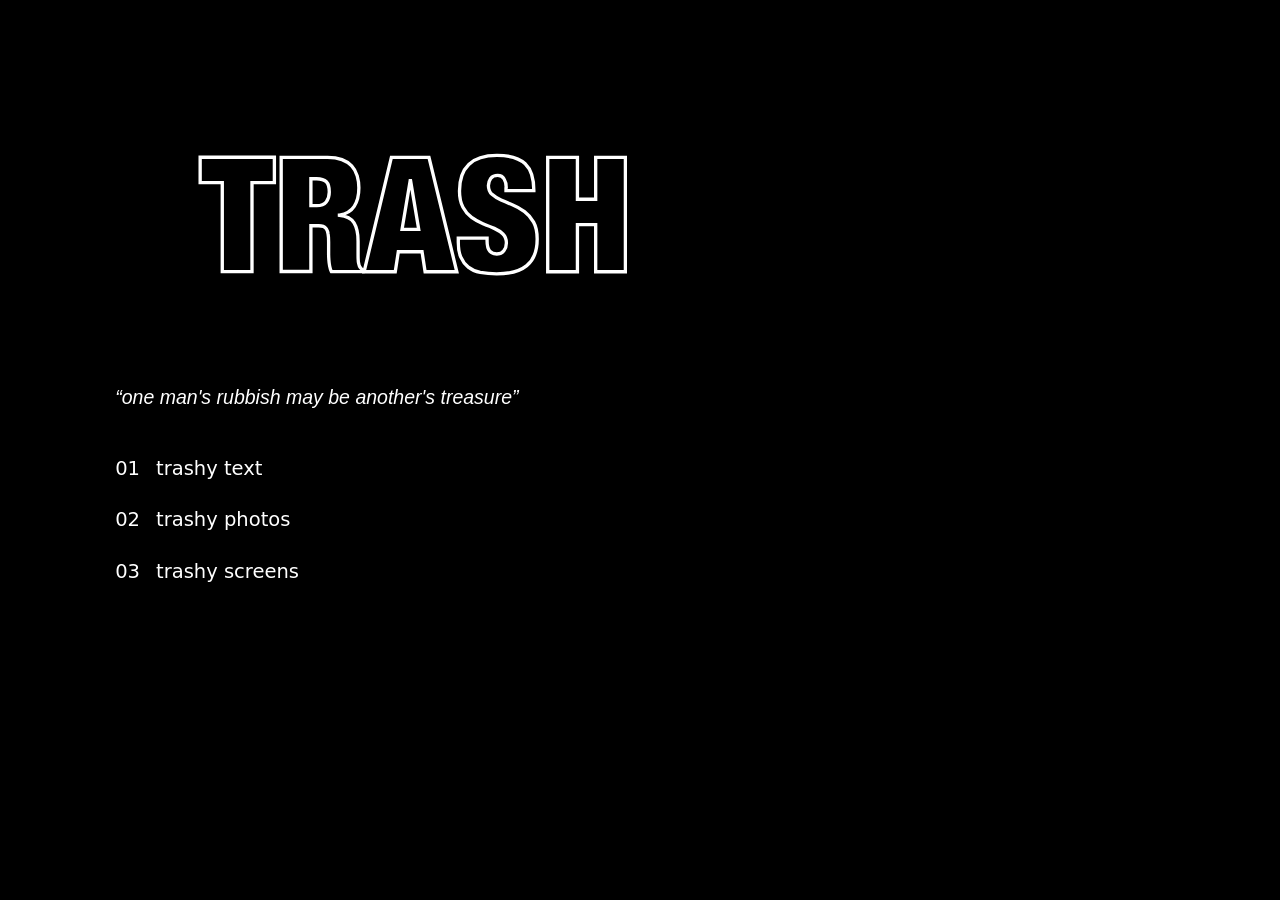
==== index.html @ 7c6f9717 "Add trashy screens link and blank black edition page" ====
<!doctype html>
<html lang="nl">
<head>
  <meta charset="utf-8">
  <!-- Zonder deze regel toont een telefoon je pagina als een verkleinde desktoppagina. -->
  <meta name="viewport" content="width=device-width, initial-scale=1">
  <!-- De titel in het tabblad van de browser. Vervang door je onderwerp. -->
  <title>trashiseeintrashydays</title>
  <link rel="stylesheet" href="style.css">
</head>
<body class="overzicht">

  <!--
    NEVER FINISHED
    Minor Webdesign, LUCA Gent, 2026-2027

    Dit is je OVERZICHT: de pagina die al je edities toont en samenhoudt.
    Alles hieronder is een voorbeeld. Vervang het door je eigen onderwerp.

    Elke les komt hier één editie bij, en één nieuwe eis voor dit overzicht.
  -->

  <header>
    <!-- Je onderwerp. -->
    <h1><img class="trash-logo" src="trash-name.svg" alt="trashiseeintrashydays"></h1>

    <!-- Wat één editie is. Leg het vast in les 01. -->
    <p class="tagline">“one man's rubbish may be another's treasure”</p>
  </header>

  <main>
    <!--
      De lijst met edities. Elke editie is één regel met een link naar haar eigen pagina.
      Een editie toevoegen: kopieer een <li> ... </li>, pas nummer, datum en link aan.
      Nieuwste bovenaan of onderaan? Dat beslis jij. Zeg waarom.
    -->
    <ol class="edities">
      <li>
        <a href="edities/01.html">
          <span class="nummer">01</span>
          <span class="focus">trashy text</span>
        </a>
      </li>
      <li>
        <a href="edities/02.html">
          <span class="nummer">02</span>
          <span class="focus">trashy photos</span>
        </a>
      </li>
      <li>
        <a href="edities/03.html">
          <span class="nummer">03</span>
          <span class="focus">trashy screens</span>
        </a>
      </li>
    </ol>
  </main>

</body>
</html>
---- style.css ----
/*
  NEVER FINISHED
  style.css: de vormgeving van je overzicht en al je edities.

  Een CSS-regel werkt zo:

    selector {
      eigenschap: waarde;
    }

  De selector zegt WAT je vormgeeft (h1, .edities, time).
  De eigenschap zegt WELK aspect (font-size, color, margin).
  De waarde zegt HOE (2rem, black, 0).

  Elke editie heeft een eigen class op <body>: .editie-01, .editie-02, ...
  Zo kun je per editie andere regels schrijven zonder de andere te raken:

    .editie-01 h1 { font-size: 12vw; }

  Vaste regel tot les 05: geen position: absolute. Vanaf les 05 is positie de inhoud.
*/

body {
  background-color: #000;
  color: #fff;
  /* Het lettertype van het systeem van de lezer. Geen download nodig. */
  font-family: system-ui, sans-serif;
  line-height: 1.4;
  margin: 0;
  padding: 1rem;
}

a {
  color: inherit;
}

/* Overzicht */

.edities {
  list-style: none;
  padding: 0;
}

.edities a {
  display: flex;
  gap: 1rem;
  text-decoration: none;
}

/* Editie 01. Focus: het scherm.
   100vh is de hoogte van het venster. Deze pagina mag niet hoger worden dan dat.
   Tip: vraag AI wat clamp() doet met een lettergrootte. */

.editie-01 {
  min-height: 100vh;
  box-sizing: border-box;
}

/* Layout scales from narrow phones to large displays. */
html {
  background: #000;
  color-scheme: dark;
}
*, *::before, *::after {
  box-sizing: border-box;
}
body.overzicht {
  min-height: 100vh;
  min-height: 100dvh;
  width: 100%;
  max-width: 72rem;
  margin-inline: auto;
  padding: clamp(1rem, 4vw, 4rem);
  font-size: clamp(1rem, 0.9rem + 0.4vw, 1.25rem);
  overflow-wrap: anywhere;
}
.overzicht h1 {
  margin: 0;
}
.trash-logo {
  display: block;
  width: clamp(15rem, 44vw, 32rem);
  max-width: 100%;
  height: auto;
}
.tagline {
  max-width: 50ch;
  font-family: sans-serif;
  font-style: italic;
  margin-block: 1rem 2rem;
}
.edities a {
  flex-wrap: wrap;
  align-items: center;
  gap: 0.5rem 1rem;
  min-height: 44px;
  padding-block: 0.75rem;
}
.edities a > * {
  min-width: 0;
}
.edities a:focus-visible {
  outline: 2px solid #fff;
  outline-offset: 4px;
}
@media (max-width: 24rem) {
  .edities .focus {
    flex-basis: 100%;
  }
}

/* Keep edition names aligned, including entries without a date. */
.edities a {
  display: grid;
  grid-template-columns: 2ch 16ch minmax(0, 1fr);
}
@media (max-width: 24rem) {
  .edities a { grid-template-columns: 2ch minmax(0, 1fr); }
  .edities .focus { grid-column: 2; }
}

/* Edition links share two columns now that dates are removed. */
.edities a { grid-template-columns: 2ch minmax(0, 1fr); }
.edities .focus { grid-column: 2; }
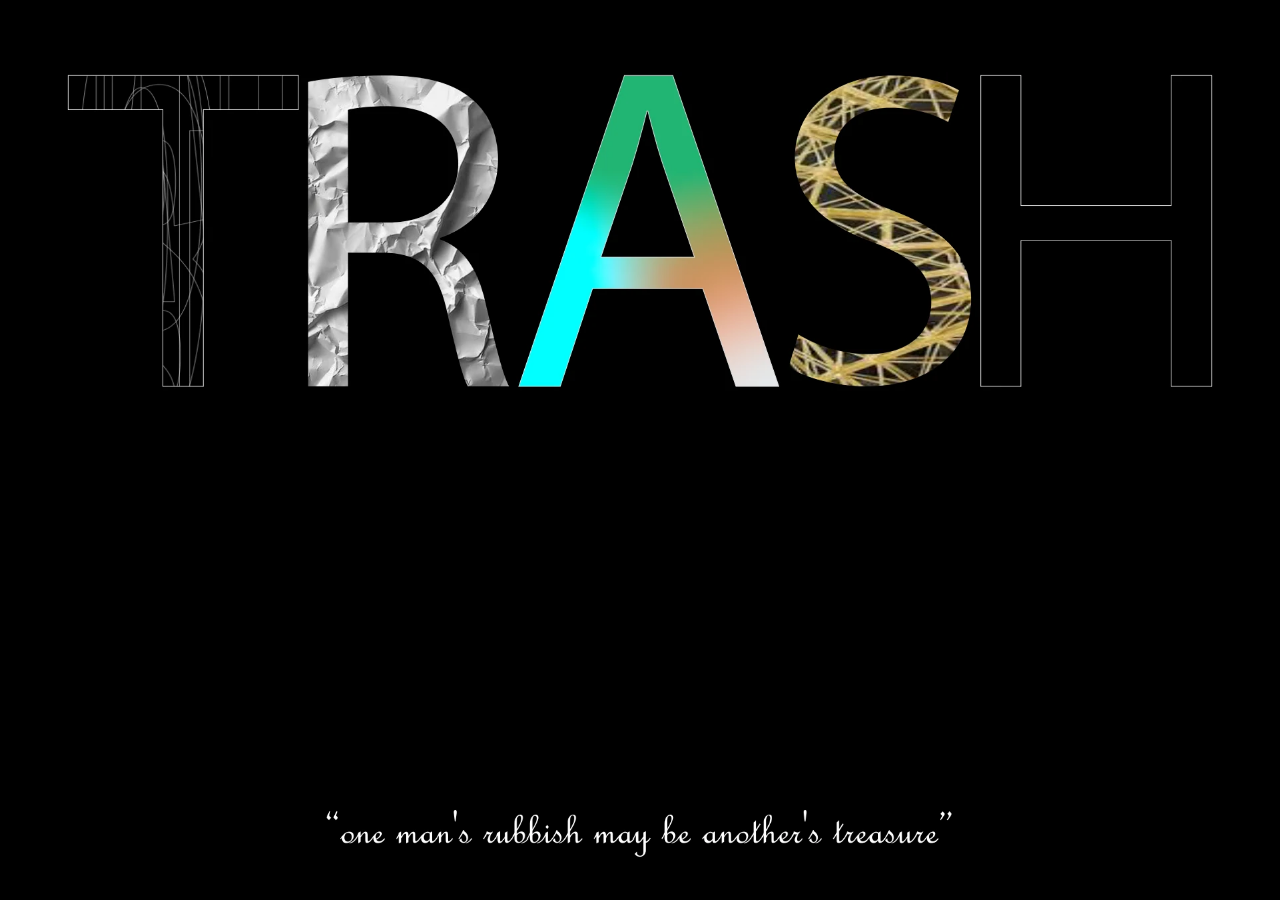
==== commit 9429715e: "Build the TRASH letter homepage from the Illustrator artwork" ====
--- a/index.html
+++ b/index.html
@@ -1,60 +1,54 @@
 <!doctype html>
-<html lang="nl">
+<html lang="en">
 <head>
   <meta charset="utf-8">
-  <!-- Zonder deze regel toont een telefoon je pagina als een verkleinde desktoppagina. -->
   <meta name="viewport" content="width=device-width, initial-scale=1">
-  <!-- De titel in het tabblad van de browser. Vervang door je onderwerp. -->
+  <meta name="color-scheme" content="dark">
   <title>trashiseeintrashydays</title>
-  <link rel="stylesheet" href="style.css">
+  <style>
+    * { box-sizing: border-box; }
+    body {
+      min-height: 100vh; min-height: 100svh;
+      margin: 0; background: #000; color: #fff;
+      display: flex; flex-direction: column; justify-content: space-between;
+      align-items: center; gap: 2rem; padding: 8svh 0 4svh;
+    }
+    .letters { position: relative; width: 90%; }
+    .letters img { display: block; }
+    .letter-art { width: 100%; height: auto; }
+    .alternate-a {
+      position: absolute; top: 0; left: 39.24855%; width: 23.06358%; height: auto;
+      opacity: 0; pointer-events: none;
+      animation: blink-a 4s steps(1, end) infinite;
+    }
+    @keyframes blink-a {
+      0%, 100% { opacity: 0; }
+      50% { opacity: 1; }
+    }
+    .letter-link {
+      position: absolute; inset-block: 0; left: var(--left); width: var(--width);
+      color: #fff; display: grid; place-items: center; text-decoration: none;
+    }
+    .letter-link:focus-visible { outline: 1px solid #fff; outline-offset: 2px; }
+    .letter-label {
+      opacity: 0; pointer-events: none;
+      padding: .35em .6em; border: 1px solid #fff; border-radius: .2em;
+      background: #000; color: #fff; white-space: nowrap;
+      font: 600 clamp(.75rem, 2vw, 1.125rem)/1.25 Arial, sans-serif;
+    }
+    .letter-link:hover .letter-label, .letter-link:focus-visible .letter-label { opacity: 1; }
+    .quote { display: block; width: clamp(16rem, 51%, 61rem); max-width: 90%; height: auto; }
+  </style>
 </head>
-<body class="overzicht">
-
-  <!--
-    NEVER FINISHED
-    Minor Webdesign, LUCA Gent, 2026-2027
-
-    Dit is je OVERZICHT: de pagina die al je edities toont en samenhoudt.
-    Alles hieronder is een voorbeeld. Vervang het door je eigen onderwerp.
-
-    Elke les komt hier één editie bij, en één nieuwe eis voor dit overzicht.
-  -->
-
-  <header>
-    <!-- Je onderwerp. -->
-    <h1><img class="trash-logo" src="trash-name.svg" alt="trashiseeintrashydays"></h1>
-
-    <!-- Wat één editie is. Leg het vast in les 01. -->
-    <p class="tagline">“one man's rubbish may be another's treasure”</p>
-  </header>
-
-  <main>
-    <!--
-      De lijst met edities. Elke editie is één regel met een link naar haar eigen pagina.
-      Een editie toevoegen: kopieer een <li> ... </li>, pas nummer, datum en link aan.
-      Nieuwste bovenaan of onderaan? Dat beslis jij. Zeg waarom.
-    -->
-    <ol class="edities">
-      <li>
-        <a href="edities/01.html">
-          <span class="nummer">01</span>
-          <span class="focus">trashy text</span>
-        </a>
-      </li>
-      <li>
-        <a href="edities/02.html">
-          <span class="nummer">02</span>
-          <span class="focus">trashy photos</span>
-        </a>
-      </li>
-      <li>
-        <a href="edities/03.html">
-          <span class="nummer">03</span>
-          <span class="focus">trashy screens</span>
-        </a>
-      </li>
-    </ol>
-  </main>
-
+<body>
+  <nav class="letters" aria-label="Trash editions">
+    <img class="letter-art" src="images/trash-letters.webp" alt="TRASH" width="1730" height="479">
+    <img class="alternate-a" src="images/trash-a-outline.webp" alt="" width="399" height="479">
+    <a class="letter-link" style="--left: 0%; --width: 20.7%" href="edities/01.html"><span class="letter-label">Trashy Text</span></a>
+    <a class="letter-link" style="--left: 20.7%; --width: 18.55%" href="edities/02.html"><span class="letter-label">Trashy Photos</span></a>
+    <a class="letter-link" style="--left: 39.25%; --width: 23.2%" href="edities/03.html"><span class="letter-label">Trashy Screens</span></a>
+    <a class="letter-link" style="--left: 62.45%; --width: 16.7%" href="edities/04.html"><span class="letter-label">Trashy Design</span></a>
+  </nav>
+  <img class="quote" src="images/trash-quote.webp" alt="One man's rubbish may be another's treasure" width="972" height="96">
 </body>
 </html>
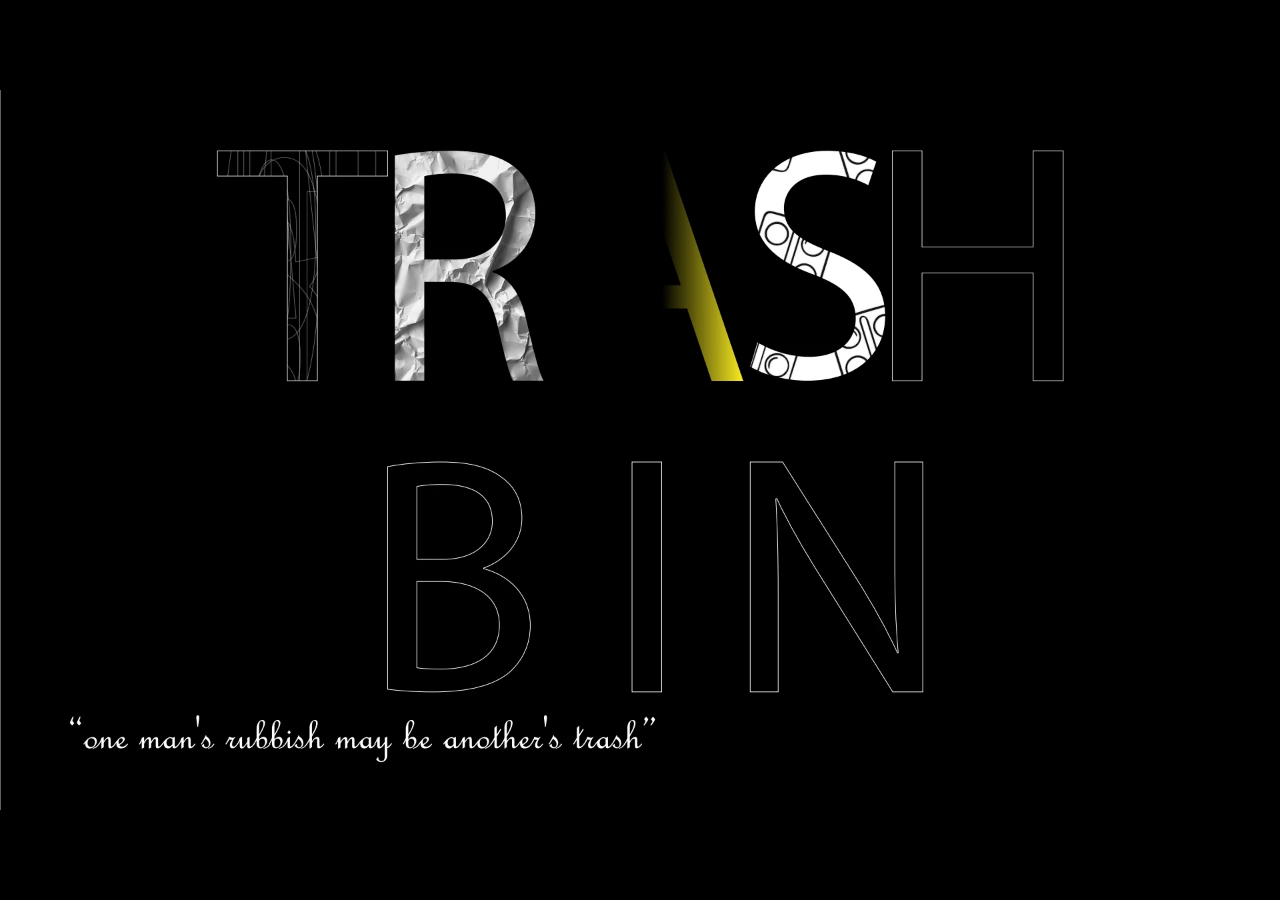
==== commit 056d8c3f: "Update the TRASH BIN homepage and animate T, R, and A" ====
--- a/index.html
+++ b/index.html
@@ -5,50 +5,56 @@
   <meta name="viewport" content="width=device-width, initial-scale=1">
   <meta name="color-scheme" content="dark">
   <title>trashiseeintrashydays</title>
+  <link rel="preload" href="images/trash-bin-a-sequence.webp" as="image">
   <style>
     * { box-sizing: border-box; }
-    body {
-      min-height: 100vh; min-height: 100svh;
-      margin: 0; background: #000; color: #fff;
-      display: flex; flex-direction: column; justify-content: space-between;
-      align-items: center; gap: 2rem; padding: 8svh 0 4svh;
+    body { margin: 0; min-height: 100vh; min-height: 100svh; background: #000; color: #fff; display: grid; place-items: center; }
+    .artboard { position: relative; width: min(100vw, 177.7778svh); aspect-ratio: 16 / 9; overflow: hidden; }
+    .home-artwork { display: block; width: 100%; height: auto; }
+    .art-layer { position: absolute; pointer-events: none; }
+    .clean-r { left: 30.67708%; top: 8.24074%; width: 11.92708%; height: 32.40741%; opacity: 0; animation: alternate-r 2s steps(1, end) infinite; }
+    @keyframes alternate-r { 0%, 100% { opacity: 0; } 50% { opacity: 1; } }
+    .yellow-a, .yellow-a-next {
+      left: 42.86458%; top: 8.24074%; width: 15.3125%; height: 32.40741%;
+      background: url('images/trash-bin-a-sequence.webp') no-repeat 0 50% / 100% 900%;
     }
-    .letters { position: relative; width: 90%; }
-    .letters img { display: block; }
-    .letter-art { width: 100%; height: auto; }
-    .alternate-a {
-      position: absolute; top: 0; left: 39.24855%; width: 23.06358%; height: auto;
+    .yellow-a-next { clip-path: inset(0 0 100%); }
+    .t-track {
+      left: 16.98839%; top: 8.44741%; width: 13.29635%; height: 31.927%; overflow: hidden;
+      clip-path: polygon(0 0, 100% 0, 100% 10.975%, 58.72% 10.975%, 58.72% 100%, 41.09% 100%, 41.09% 10.975%, 0 10.975%);
+    }
+    .t-roach { position: absolute; width: 10%; height: auto; opacity: 0; }
+    .letter-link {
+      position: absolute; top: 8.24%; height: 32.41%;
+      left: var(--left); width: var(--width); text-decoration: none;
+    }
+    .letter-link:focus-visible { outline: none; }
+    .letter-label {
+      display: block; position: absolute; top: var(--label-y, 50%); left: var(--label-x, 50%);
+      transform: translate(-50%, -50%); height: clamp(17px, 1.85vw, 22px); width: auto;
       opacity: 0; pointer-events: none;
-      animation: blink-a 4s steps(1, end) infinite;
-    }
-    @keyframes blink-a {
-      0%, 100% { opacity: 0; }
-      50% { opacity: 1; }
-    }
-    .letter-link {
-      position: absolute; inset-block: 0; left: var(--left); width: var(--width);
-      color: #fff; display: grid; place-items: center; text-decoration: none;
-    }
-    .letter-link:focus-visible { outline: 1px solid #fff; outline-offset: 2px; }
-    .letter-label {
-      opacity: 0; pointer-events: none;
-      padding: .35em .6em; border: 1px solid #fff; border-radius: .2em;
-      background: #000; color: #fff; white-space: nowrap;
-      font: 600 clamp(.75rem, 2vw, 1.125rem)/1.25 Arial, sans-serif;
+      filter: drop-shadow(0 0 2px #000) drop-shadow(0 0 2px #000);
     }
     .letter-link:hover .letter-label, .letter-link:focus-visible .letter-label { opacity: 1; }
-    .quote { display: block; width: clamp(16rem, 51%, 61rem); max-width: 90%; height: auto; }
+    @media (prefers-reduced-motion: reduce) {
+      .clean-r { animation: none; }
+    }
   </style>
+  <script src="trash-home.js" defer></script>
 </head>
 <body>
-  <nav class="letters" aria-label="Trash editions">
-    <img class="letter-art" src="images/trash-letters.webp" alt="TRASH" width="1730" height="479">
-    <img class="alternate-a" src="images/trash-a-outline.webp" alt="" width="399" height="479">
-    <a class="letter-link" style="--left: 0%; --width: 20.7%" href="edities/01.html"><span class="letter-label">Trashy Text</span></a>
-    <a class="letter-link" style="--left: 20.7%; --width: 18.55%" href="edities/02.html"><span class="letter-label">Trashy Photos</span></a>
-    <a class="letter-link" style="--left: 39.25%; --width: 23.2%" href="edities/03.html"><span class="letter-label">Trashy Screens</span></a>
-    <a class="letter-link" style="--left: 62.45%; --width: 16.7%" href="edities/04.html"><span class="letter-label">Trashy Design</span></a>
-  </nav>
-  <img class="quote" src="images/trash-quote.webp" alt="One man's rubbish may be another's treasure" width="972" height="96">
+  <main class="artboard">
+    <img class="home-artwork" src="images/trash-bin-home.webp" alt="TRASH BIN. One man's rubbish may be another's trash." width="1920" height="1080">
+    <div class="art-layer t-track" aria-hidden="true"></div>
+    <img class="art-layer clean-r" src="images/trash-bin-r-clean.webp" alt="" width="229" height="350">
+    <div class="art-layer yellow-a" aria-hidden="true"></div>
+    <div class="art-layer yellow-a-next" aria-hidden="true"></div>
+    <nav aria-label="Trash editions">
+      <a class="letter-link" style="--left: 16.98%; --width: 13.36%" href="edities/01.html"><img class="letter-label" src="images/letter-label-text.png" alt="Trashy Text"></a>
+      <a class="letter-link" style="--left: 30.68%; --width: 11.93%" href="edities/02.html"><img class="letter-label" src="images/letter-label-photos.png" alt="Trashy Photos"></a>
+      <a class="letter-link" style="--left: 42.86%; --width: 15.32%" href="edities/03.html"><img class="letter-label" src="images/letter-label-screens.png" alt="Trashy Screens"></a>
+      <a class="letter-link" style="--left: 58.55%; --width: 10.78%" href="edities/04.html"><img class="letter-label" src="images/letter-label-design.png" alt="Trashy Design"></a>
+    </nav>
+  </main>
 </body>
 </html>
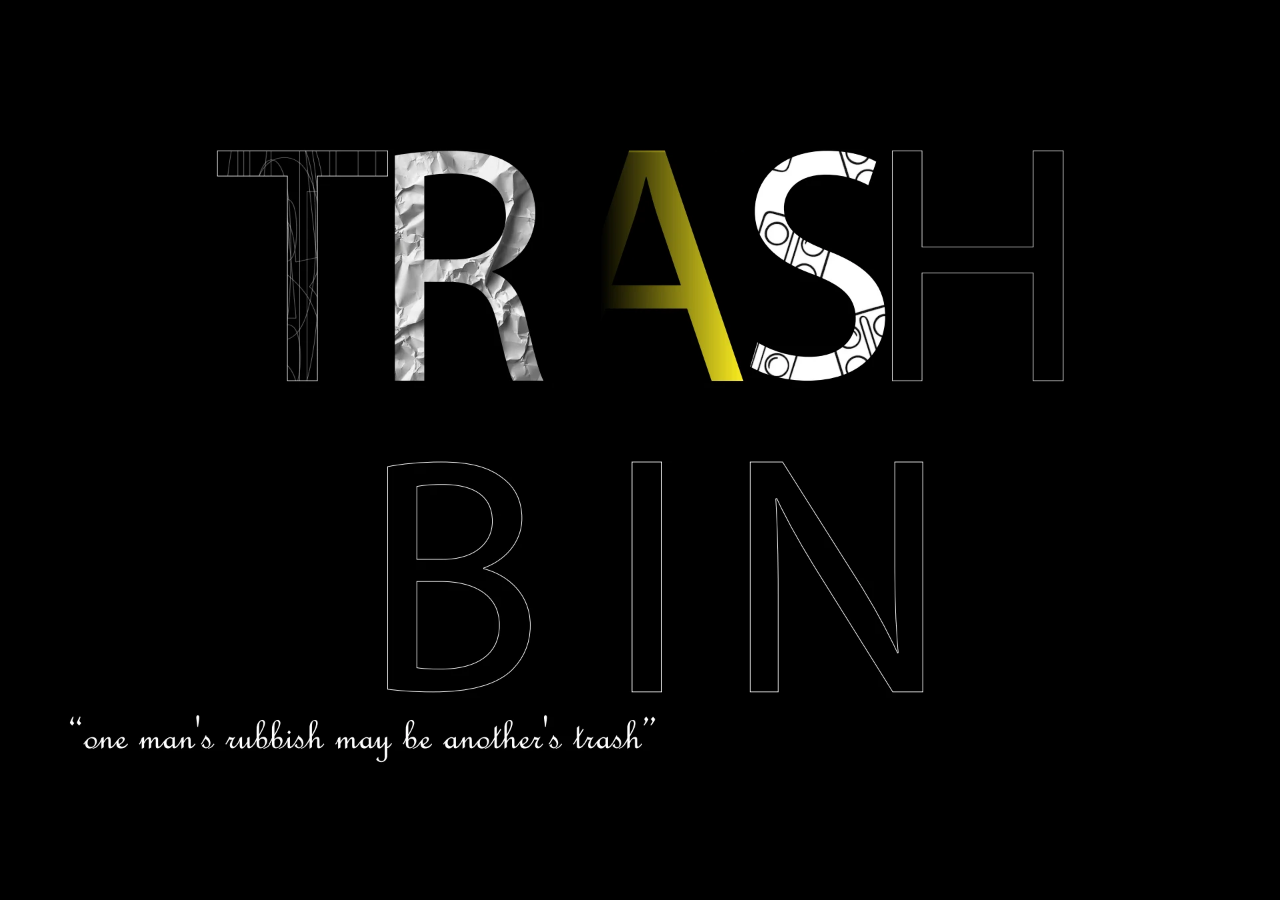
==== commit 9311a4a6: "Hide the artboard edge and center the homepage in the viewport" ====
--- a/index.html
+++ b/index.html
@@ -8,9 +8,9 @@
   <link rel="preload" href="images/trash-bin-a-sequence.webp" as="image">
   <style>
     * { box-sizing: border-box; }
-    body { margin: 0; min-height: 100vh; min-height: 100svh; background: #000; color: #fff; display: grid; place-items: center; }
-    .artboard { position: relative; width: min(100vw, 177.7778svh); aspect-ratio: 16 / 9; overflow: hidden; }
-    .home-artwork { display: block; width: 100%; height: auto; }
+    body { margin: 0; min-height: 100vh; min-height: 100dvh; background: #000; color: #fff; display: grid; place-items: center; }
+    .artboard { position: relative; width: min(100vw, 177.7778dvh); aspect-ratio: 16 / 9; overflow: hidden; }
+    .home-artwork { display: block; width: 100%; height: auto; clip-path: inset(0 .15%); }
     .art-layer { position: absolute; pointer-events: none; }
     .clean-r { left: 30.67708%; top: 8.24074%; width: 11.92708%; height: 32.40741%; opacity: 0; animation: alternate-r 2s steps(1, end) infinite; }
     @keyframes alternate-r { 0%, 100% { opacity: 0; } 50% { opacity: 1; } }
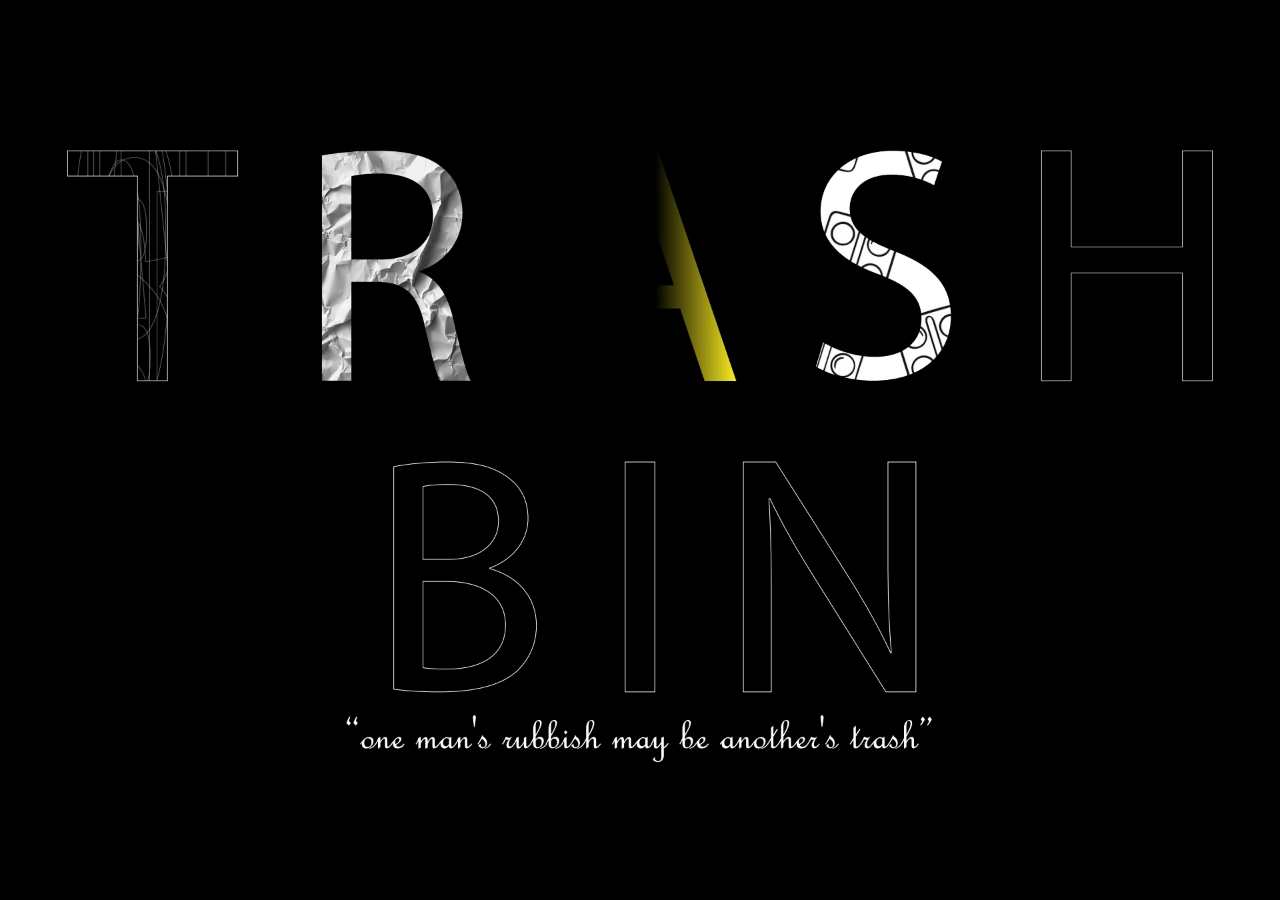
==== commit bdbdf27e: "Use the revised TRASH BIN Illustrator composition" ====
--- a/index.html
+++ b/index.html
@@ -12,15 +12,15 @@
     .artboard { position: relative; width: min(100vw, 177.7778dvh); aspect-ratio: 16 / 9; overflow: hidden; }
     .home-artwork { display: block; width: 100%; height: auto; clip-path: inset(0 .15%); }
     .art-layer { position: absolute; pointer-events: none; }
-    .clean-r { left: 30.67708%; top: 8.24074%; width: 11.92708%; height: 32.40741%; opacity: 0; animation: alternate-r 2s steps(1, end) infinite; }
+    .clean-r { left: 24.98117%; top: 8.24074%; width: 11.92708%; height: 32.40741%; opacity: 0; animation: alternate-r 2s steps(1, end) infinite; }
     @keyframes alternate-r { 0%, 100% { opacity: 0; } 50% { opacity: 1; } }
     .yellow-a, .yellow-a-next {
-      left: 42.86458%; top: 8.24074%; width: 15.3125%; height: 32.40741%;
+      left: 42.31768%; top: 8.24074%; width: 15.3125%; height: 32.40741%;
       background: url('images/trash-bin-a-sequence.webp') no-repeat 0 50% / 100% 900%;
     }
     .yellow-a-next { clip-path: inset(0 0 100%); }
     .t-track {
-      left: 16.98839%; top: 8.44741%; width: 13.29635%; height: 31.927%; overflow: hidden;
+      left: 5.27802%; top: 8.44741%; width: 13.29635%; height: 31.927%; overflow: hidden;
       clip-path: polygon(0 0, 100% 0, 100% 10.975%, 58.72% 10.975%, 58.72% 100%, 41.09% 100%, 41.09% 10.975%, 0 10.975%);
     }
     .t-roach { position: absolute; width: 10%; height: auto; opacity: 0; }
@@ -44,16 +44,16 @@
 </head>
 <body>
   <main class="artboard">
-    <img class="home-artwork" src="images/trash-bin-home.webp" alt="TRASH BIN. One man's rubbish may be another's trash." width="1920" height="1080">
+    <img class="home-artwork" src="images/trash-bin-revised.webp" alt="TRASH BIN. One man's rubbish may be another's trash." width="1920" height="1080">
     <div class="art-layer t-track" aria-hidden="true"></div>
     <img class="art-layer clean-r" src="images/trash-bin-r-clean.webp" alt="" width="229" height="350">
     <div class="art-layer yellow-a" aria-hidden="true"></div>
     <div class="art-layer yellow-a-next" aria-hidden="true"></div>
     <nav aria-label="Trash editions">
-      <a class="letter-link" style="--left: 16.98%; --width: 13.36%" href="edities/01.html"><img class="letter-label" src="images/letter-label-text.png" alt="Trashy Text"></a>
-      <a class="letter-link" style="--left: 30.68%; --width: 11.93%" href="edities/02.html"><img class="letter-label" src="images/letter-label-photos.png" alt="Trashy Photos"></a>
-      <a class="letter-link" style="--left: 42.86%; --width: 15.32%" href="edities/03.html"><img class="letter-label" src="images/letter-label-screens.png" alt="Trashy Screens"></a>
-      <a class="letter-link" style="--left: 58.55%; --width: 10.78%" href="edities/04.html"><img class="letter-label" src="images/letter-label-design.png" alt="Trashy Design"></a>
+      <a class="letter-link" style="--left: 5.26042%; --width: 13.33333%" href="edities/01.html"><img class="letter-label" src="images/letter-label-text.png" alt="Trashy Text"></a>
+      <a class="letter-link" style="--left: 24.94792%; --width: 11.97917%" href="edities/02.html"><img class="letter-label" src="images/letter-label-photos.png" alt="Trashy Photos"></a>
+      <a class="letter-link" style="--left: 42.29167%; --width: 15.36458%" href="edities/03.html"><img class="letter-label" src="images/letter-label-screens.png" alt="Trashy Screens"></a>
+      <a class="letter-link" style="--left: 63.69792%; --width: 10.72917%" href="edities/04.html"><img class="letter-label" src="images/letter-label-design.png" alt="Trashy Design"></a>
     </nav>
   </main>
 </body>
